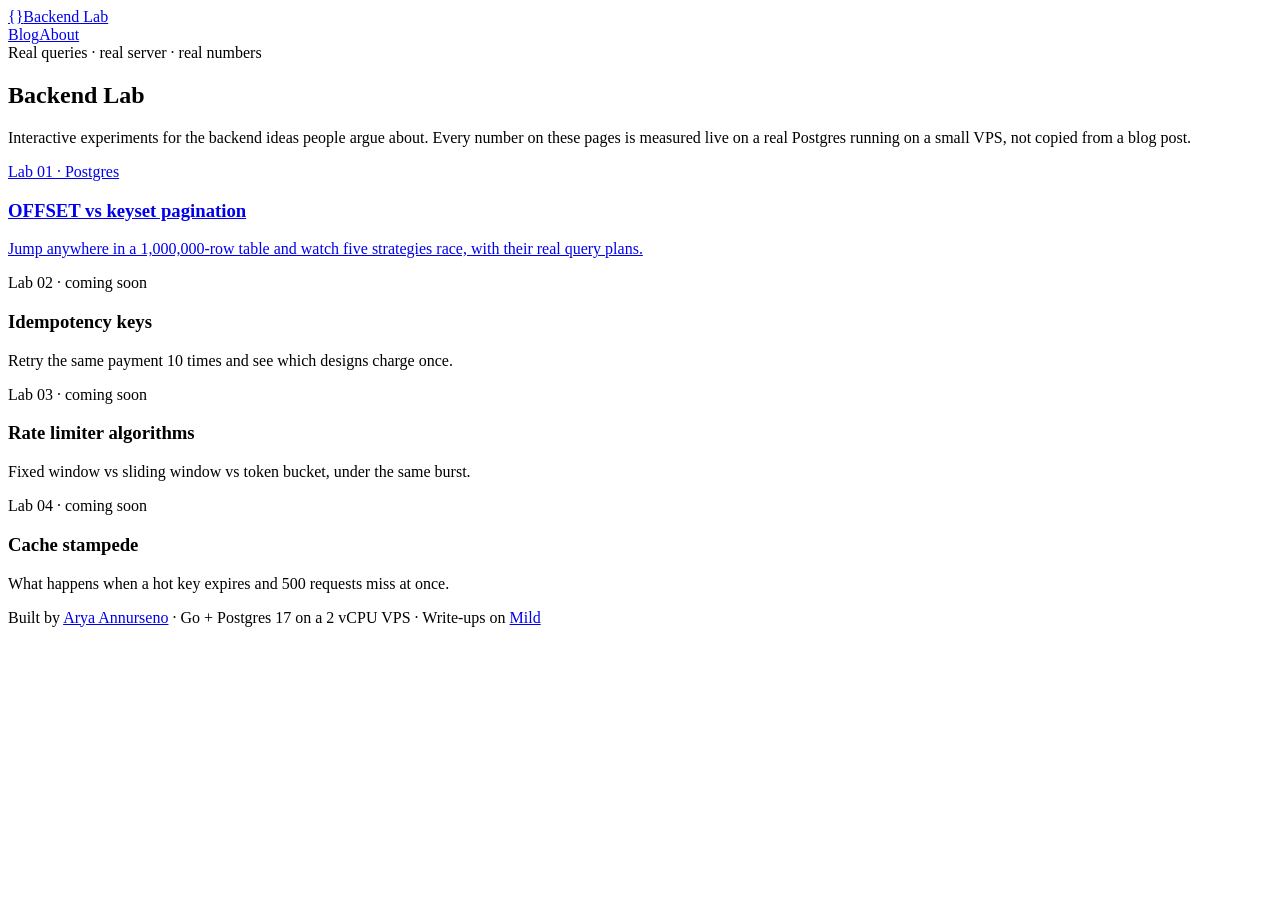
==== web/index.html @ 6ec6d437 "Backend Lab: live OFFSET vs keyset pagination lab Go + pgx service with a seeded 1M-row Postgres tab" ====
<!doctype html>
<html lang="en">
<head>
<meta charset="utf-8">
<meta name="viewport" content="width=device-width, initial-scale=1">
<title>Backend Lab</title>
<meta name="description" content="Interactive backend experiments on real infrastructure: pagination, idempotency, rate limiting and more, measured live on Postgres.">
<link rel="canonical" href="https://lab.senotify.com/">
<link rel="icon" href="data:image/svg+xml,%3Csvg xmlns='http://www.w3.org/2000/svg' viewBox='0 0 32 32'%3E%3Crect width='32' height='32' rx='7' fill='%231c1c1a'/%3E%3Ctext x='16' y='21' font-family='monospace' font-size='14' font-weight='700' fill='%23fff' text-anchor='middle'%3E%7B%7D%3C/text%3E%3C/svg%3E">
<link rel="stylesheet" href="/static/lab.css">
</head>
<body>
<header class="top"><div class="wrap">
  <a class="brand" href="/"><span class="brand-mark">{}</span>Backend Lab</a>
  <nav><a href="https://mild.senotify.com/@senotify">Blog</a><a class="hide-sm" href="https://senotify.com">About</a></nav>
</div></header>

<main class="wrap">
  <section class="hero">
    <div class="eyebrow">Real queries · real server · real numbers</div>
    <h1>Backend Lab</h1>
    <p class="lede">Interactive experiments for the backend ideas people argue about. Every number on these pages is measured live on a real Postgres running on a small VPS, not copied from a blog post.</p>
  </section>

  <div class="cards">
    <a class="card" href="/pagination">
      <span class="eyebrow">Lab 01 · Postgres</span>
      <h3>OFFSET vs keyset pagination</h3>
      <p>Jump anywhere in a 1,000,000-row table and watch five strategies race, with their real query plans.</p>
    </a>
    <div class="card soon">
      <span class="eyebrow">Lab 02 · coming soon</span>
      <h3>Idempotency keys</h3>
      <p>Retry the same payment 10 times and see which designs charge once.</p>
    </div>
    <div class="card soon">
      <span class="eyebrow">Lab 03 · coming soon</span>
      <h3>Rate limiter algorithms</h3>
      <p>Fixed window vs sliding window vs token bucket, under the same burst.</p>
    </div>
    <div class="card soon">
      <span class="eyebrow">Lab 04 · coming soon</span>
      <h3>Cache stampede</h3>
      <p>What happens when a hot key expires and 500 requests miss at once.</p>
    </div>
  </div>
</main>

<footer><div class="wrap">Built by <a href="https://senotify.com">Arya Annurseno</a> · Go + Postgres 17 on a 2 vCPU VPS · Write-ups on <a href="https://mild.senotify.com/@senotify">Mild</a></div></footer>
</body>
</html>
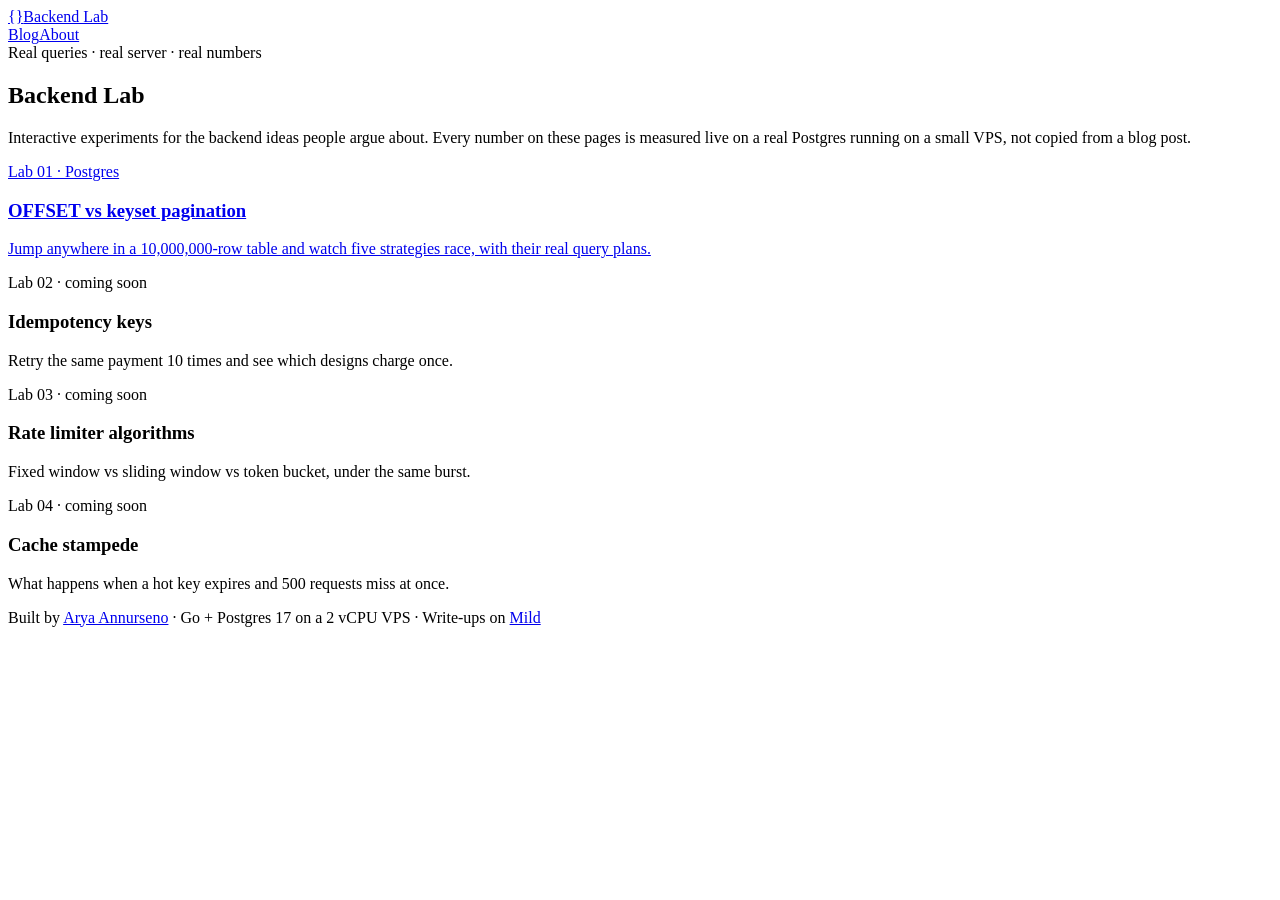
==== commit d7909bcd: "Scale the pagination lab to 10M rows Unlogged tables with a reseed check on boot, a leaner row so 10" ====
--- a/web/index.html
+++ b/web/index.html
@@ -26,7 +26,7 @@
     <a class="card" href="/pagination">
       <span class="eyebrow">Lab 01 · Postgres</span>
       <h3>OFFSET vs keyset pagination</h3>
-      <p>Jump anywhere in a 1,000,000-row table and watch five strategies race, with their real query plans.</p>
+      <p>Jump anywhere in a 10,000,000-row table and watch five strategies race, with their real query plans.</p>
     </a>
     <div class="card soon">
       <span class="eyebrow">Lab 02 · coming soon</span>
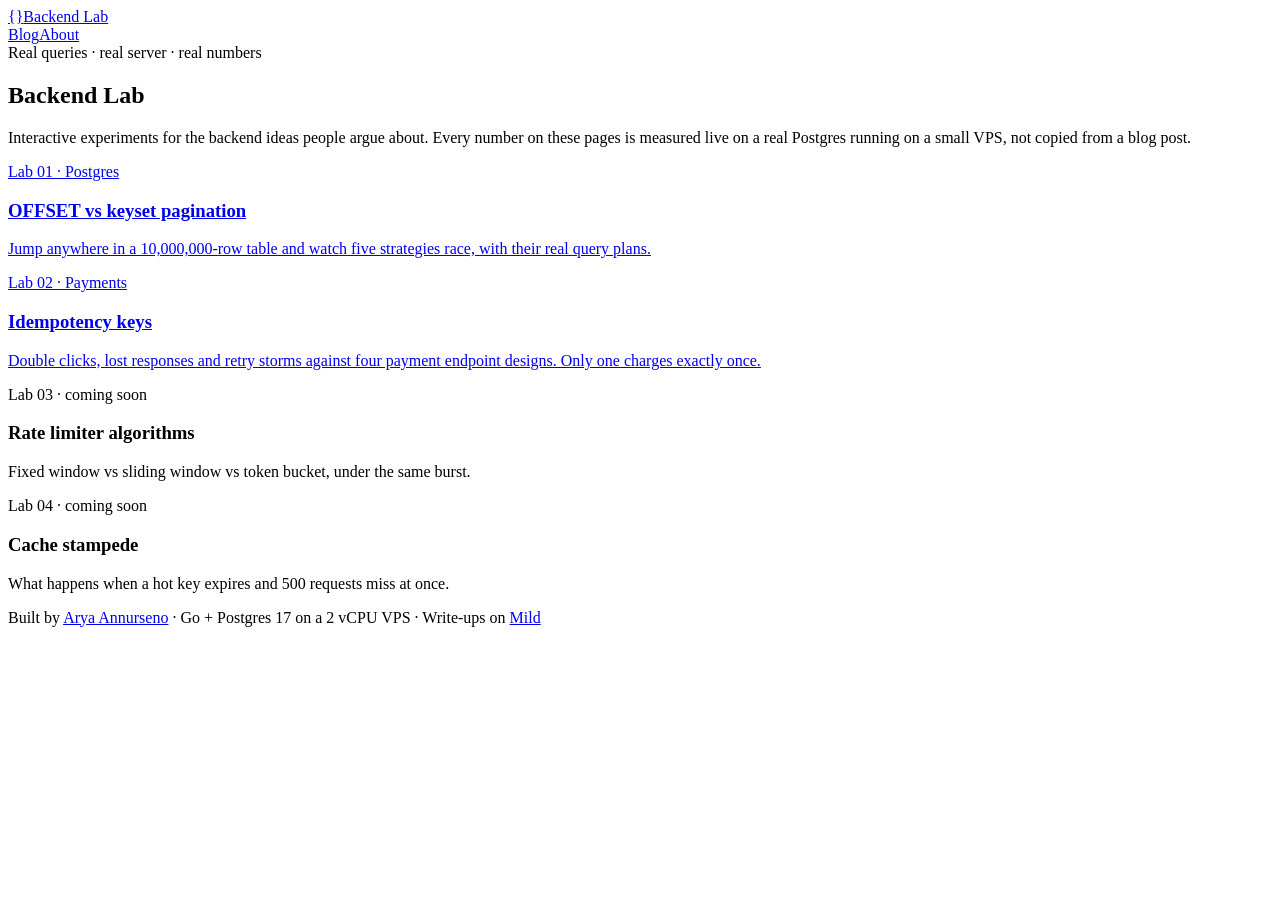
==== commit 41ccfd84: "Lab 02: idempotency keys Four payment endpoint designs (none, check-then-insert, unique constraint o" ====
--- a/web/index.html
+++ b/web/index.html
@@ -28,11 +28,11 @@
       <h3>OFFSET vs keyset pagination</h3>
       <p>Jump anywhere in a 10,000,000-row table and watch five strategies race, with their real query plans.</p>
     </a>
-    <div class="card soon">
-      <span class="eyebrow">Lab 02 · coming soon</span>
+    <a class="card" href="/idempotency">
+      <span class="eyebrow">Lab 02 · Payments</span>
       <h3>Idempotency keys</h3>
-      <p>Retry the same payment 10 times and see which designs charge once.</p>
-    </div>
+      <p>Double clicks, lost responses and retry storms against four payment endpoint designs. Only one charges exactly once.</p>
+    </a>
     <div class="card soon">
       <span class="eyebrow">Lab 03 · coming soon</span>
       <h3>Rate limiter algorithms</h3>
